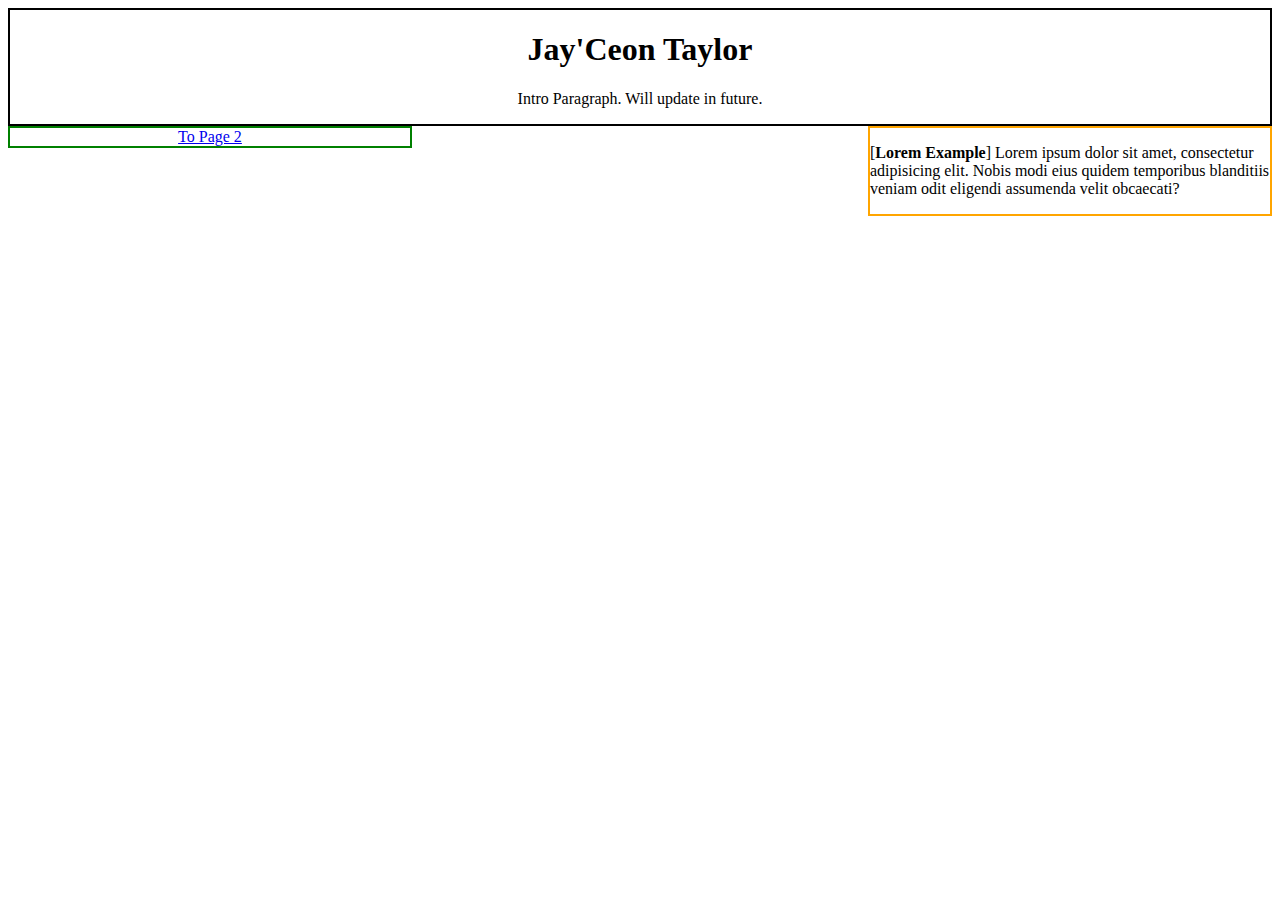
==== index.html @ 1b390d50 "CSS Decorating" ====
<!DOCTYPE html>
<html lang="en">
  <head>
    <meta charset="UTF-8" />
    <meta name="viewport" content="width=device-width, initial-scale=1.0" />
    <title>Home Page</title>
    <link rel="stylesheet" href="CSS/style.css" type="text/css" />
  </head>
  <body>
    <div id="titlemain">
      <!-- Headers -->
      <h1>Jay'Ceon Taylor</h1>

      <!-- Paragraph -->
      <p class="center">Intro Paragraph. Will update in future.</p>
    </div>

    <!-- Lorem Example -->
    <div id="righttext" ; style="border: 2px solid orange">
      <p>
        [<b>Lorem Example</b>] Lorem ipsum dolor sit amet, consectetur
        adipisicing elit. Nobis modi eius quidem temporibus blanditiis veniam
        odit eligendi assumenda velit obcaecati?
      </p>
    </div>

    <!-- Link to following page -->
    <div id="links" ; style="border: 2px solid green; width: 400px;">
      <a
        href="https://supedoj-expert-yodel-wr9qqp7j9vvf56vw-5500.preview.app.github.dev/page2.html"
        target="_parent"
        >To Page 2</a
      >
    </div>
  </body>
</html>
---- CSS/style.css ----
.center{text-align: center;}
#titlemain{text-align: center; border: 2px solid black ;}
#links{text-align: center;}
#righttext{float: right; width: 400px;}
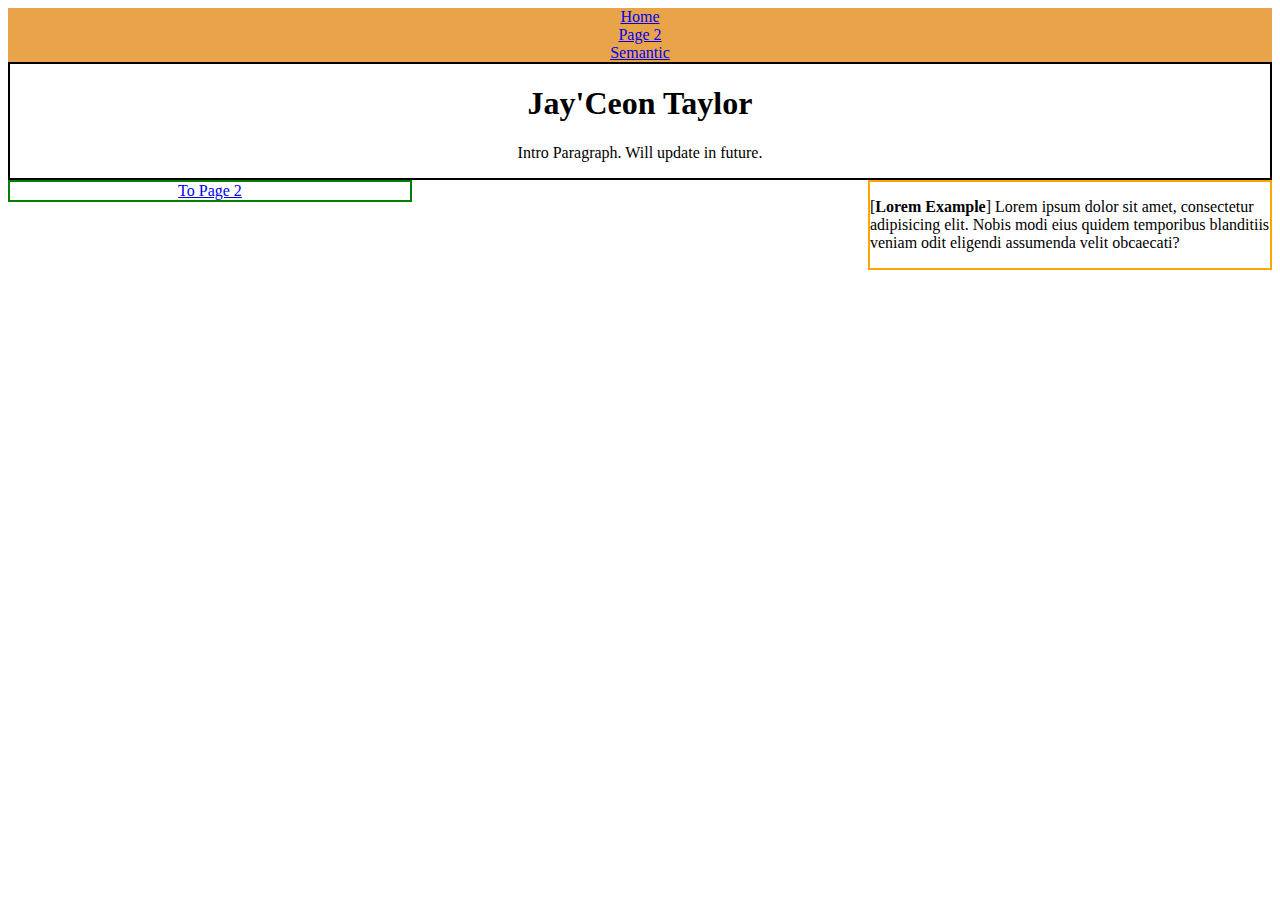
==== commit 20be101d: "Input Nav" ====
--- a/index.html
+++ b/index.html
@@ -7,6 +7,13 @@
     <link rel="stylesheet" href="CSS/style.css" type="text/css" />
   </head>
   <body>
+    <nav >
+      <ul class="nav-h">
+        <li><a href="#">Home</a></li>
+        <li><a href="page2.html">Page 2</a></li>
+        <li><a href="semantic.html">Semantic</a></li>
+      </ul>
+    </nav>
     <div id="titlemain">
       <!-- Headers -->
       <h1>Jay'Ceon Taylor</h1>
@@ -25,7 +32,7 @@
     </div>
 
     <!-- Link to following page -->
-    <div id="links" ; style="border: 2px solid green; width: 400px;">
+    <div id="links" ; style="border: 2px solid green; width: 400px">
       <a
         href="https://supedoj-expert-yodel-wr9qqp7j9vvf56vw-5500.preview.app.github.dev/page2.html"
         target="_parent"
--- a/CSS/style.css
+++ b/CSS/style.css
@@ -3,4 +3,10 @@
 .center{text-align: center;}
 #titlemain{text-align: center; border: 2px solid black ;}
 #links{text-align: center;}
-#righttext{float: right; width: 400px;}+#righttitle{float: right; width: 400px;}
+#righttext{float: right; width: 400px;}
+#lefttitle{width: 400px;}
+#lefttext{width: 400px;}
+
+.nav-h, .nav-v {list-style-type: none; margin: 0; padding: 0; }
+.nav-h {background-color: rgb(233, 164, 73); text-align: center; }
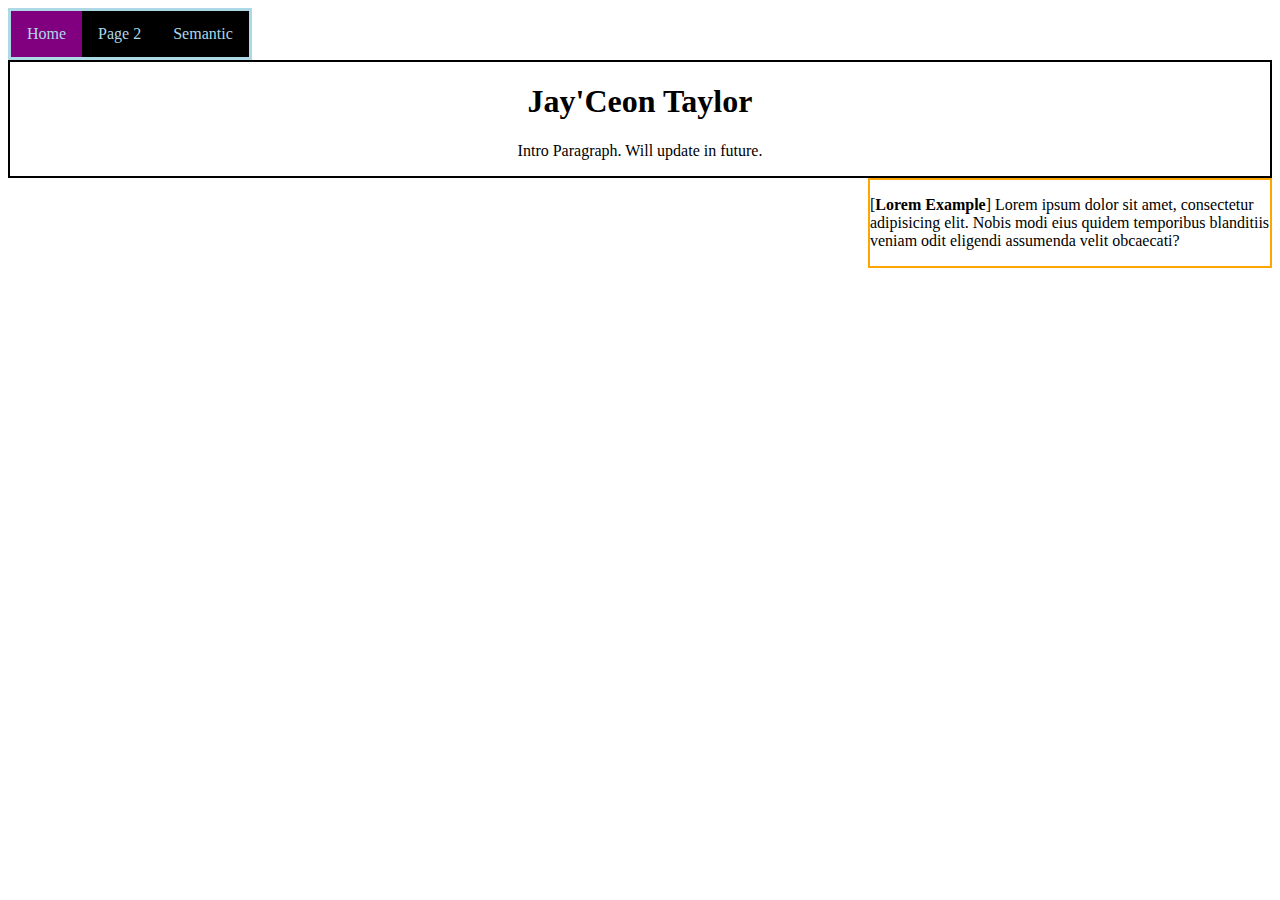
==== commit c0d645d4: "Nav Decorating, Function, adn Placement" ====
--- a/index.html
+++ b/index.html
@@ -9,7 +9,7 @@
   <body>
     <nav >
       <ul class="nav-h">
-        <li><a href="#">Home</a></li>
+        <li><a class="active" href="#">Home</a></li>
         <li><a href="page2.html">Page 2</a></li>
         <li><a href="semantic.html">Semantic</a></li>
       </ul>
@@ -31,13 +31,6 @@
       </p>
     </div>
 
-    <!-- Link to following page -->
-    <div id="links" ; style="border: 2px solid green; width: 400px">
-      <a
-        href="https://supedoj-expert-yodel-wr9qqp7j9vvf56vw-5500.preview.app.github.dev/page2.html"
-        target="_parent"
-        >To Page 2</a
-      >
-    </div>
+    
   </body>
 </html>
--- a/CSS/style.css
+++ b/CSS/style.css
@@ -1,12 +1,58 @@
+.center {
+  text-align: center;
+}
+#titlemain {
+  text-align: center;
+  border: 2px solid black;
+}
+#links {
+  text-align: center;
+}
+#righttitle {
+  float: right;
+  width: 400px;
+}
+#righttext {
+  float: right;
+  width: 400px;
+}
+#lefttitle {
+  width: 400px;
+}
+#lefttext {
+  width: 400px;
+}
 
+.nav-h,
+.nav-v {
+  list-style-type: none;
+  margin: 0;
+  padding: 0;
+  overflow: hidden;
+  background-color: black;
+  width: fit-content;
+  border: 3px solid lightblue;
+}
+.nav-h {
+  background-color: rgb(233, 164, 73);
+  text-align: center;
+}
+.nav-h li {
+  float: left;
+}
+li a {
+    display: block;
+    color: lightblue;
+    text-align: center;
+    padding: 14px 16px;
+    text-decoration: none;
+    background-color: black;
+  }
 
-.center{text-align: center;}
-#titlemain{text-align: center; border: 2px solid black ;}
-#links{text-align: center;}
-#righttitle{float: right; width: 400px;}
-#righttext{float: right; width: 400px;}
-#lefttitle{width: 400px;}
-#lefttext{width: 400px;}
+  li a:hover {background-color: hotpink;}
 
-.nav-h, .nav-v {list-style-type: none; margin: 0; padding: 0; }
-.nav-h {background-color: rgb(233, 164, 73); text-align: center; }
+  .active {background-color:purple;}
+
+  .heading-center{}
+
+  .heading-home{}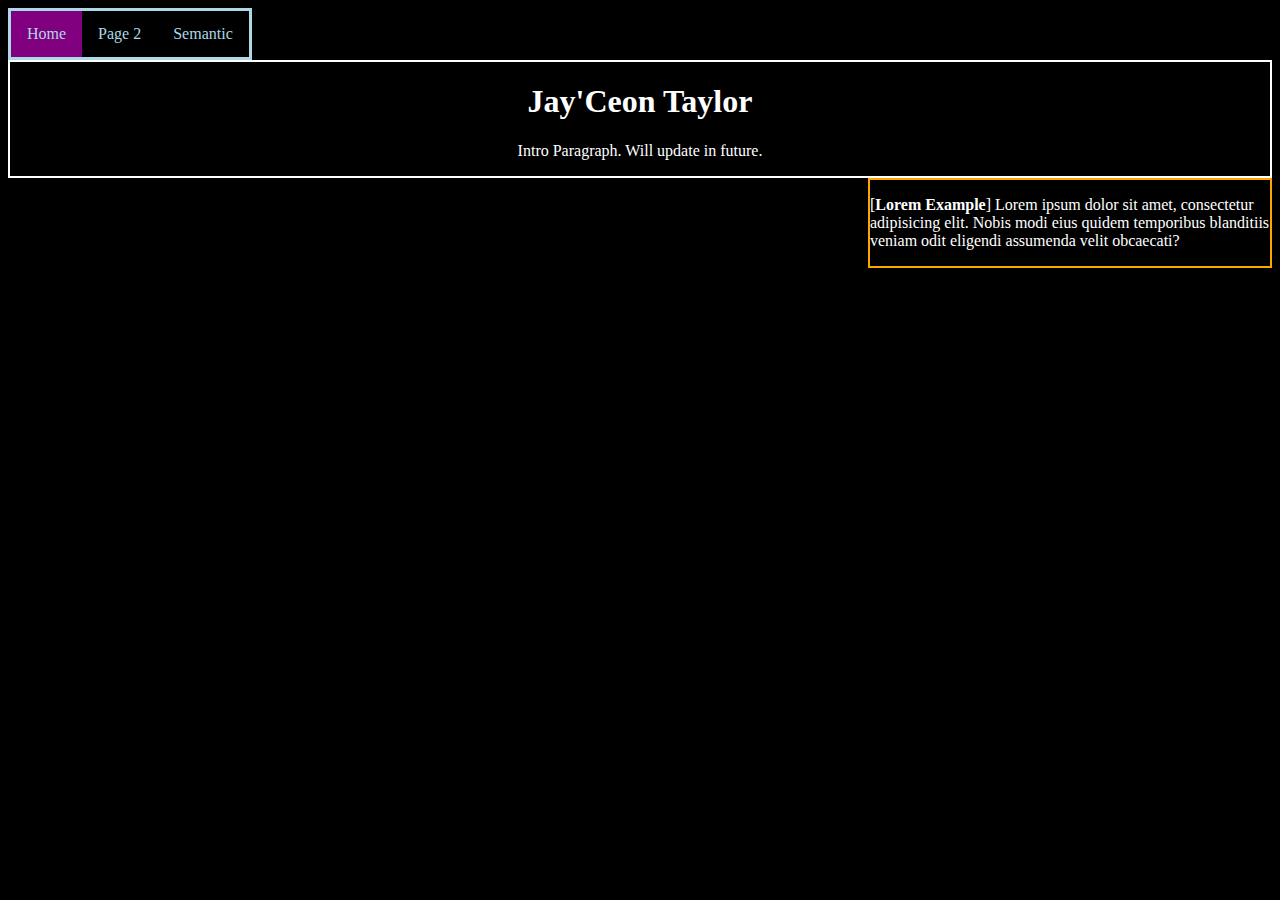
==== commit ed1c6d4e: "Deletion and Title movement and color change" ====
--- a/index.html
+++ b/index.html
@@ -6,7 +6,7 @@
     <title>Home Page</title>
     <link rel="stylesheet" href="CSS/style.css" type="text/css" />
   </head>
-  <body>
+  <body style="background-color: black;">
     <nav >
       <ul class="nav-h">
         <li><a class="active" href="#">Home</a></li>
--- a/CSS/style.css
+++ b/CSS/style.css
@@ -1,9 +1,11 @@
 .center {
   text-align: center;
+  color: white;
 }
 #titlemain {
   text-align: center;
-  border: 2px solid black;
+  border: 2px solid white;
+  color: white;
 }
 #links {
   text-align: center;
@@ -11,16 +13,20 @@
 #righttitle {
   float: right;
   width: 400px;
+  color: white;
 }
 #righttext {
   float: right;
   width: 400px;
+  color: white;
 }
 #lefttitle {
   width: 400px;
+  color: white;
 }
 #lefttext {
   width: 400px;
+  color: white;
 }
 
 .nav-h,
@@ -40,19 +46,34 @@
 .nav-h li {
   float: left;
 }
+
+
 li a {
-    display: block;
-    color: lightblue;
-    text-align: center;
-    padding: 14px 16px;
-    text-decoration: none;
-    background-color: black;
-  }
+  display: block;
+  color: lightblue;
+  text-align: center;
+  padding: 14px 16px;
+  text-decoration: none;
+  background-color: black;
+}
 
-  li a:hover {background-color: hotpink;}
+li a:hover {
+  background-color: hotpink;
+}
 
-  .active {background-color:purple;}
+.active {
+  background-color: purple;
+}
 
-  .heading-center{}
-
-  .heading-home{}+.header-a {
+  text-align: center;
+  position: absolute;
+  top: 0px;
+  right: 45%;
+  display: inline;
+  margin: 8px;
+  background-color: lightblue;
+}
+.general-text {color: white;}
+.general-text a {color: white}
+.general-text a:hover {color: hotpink;}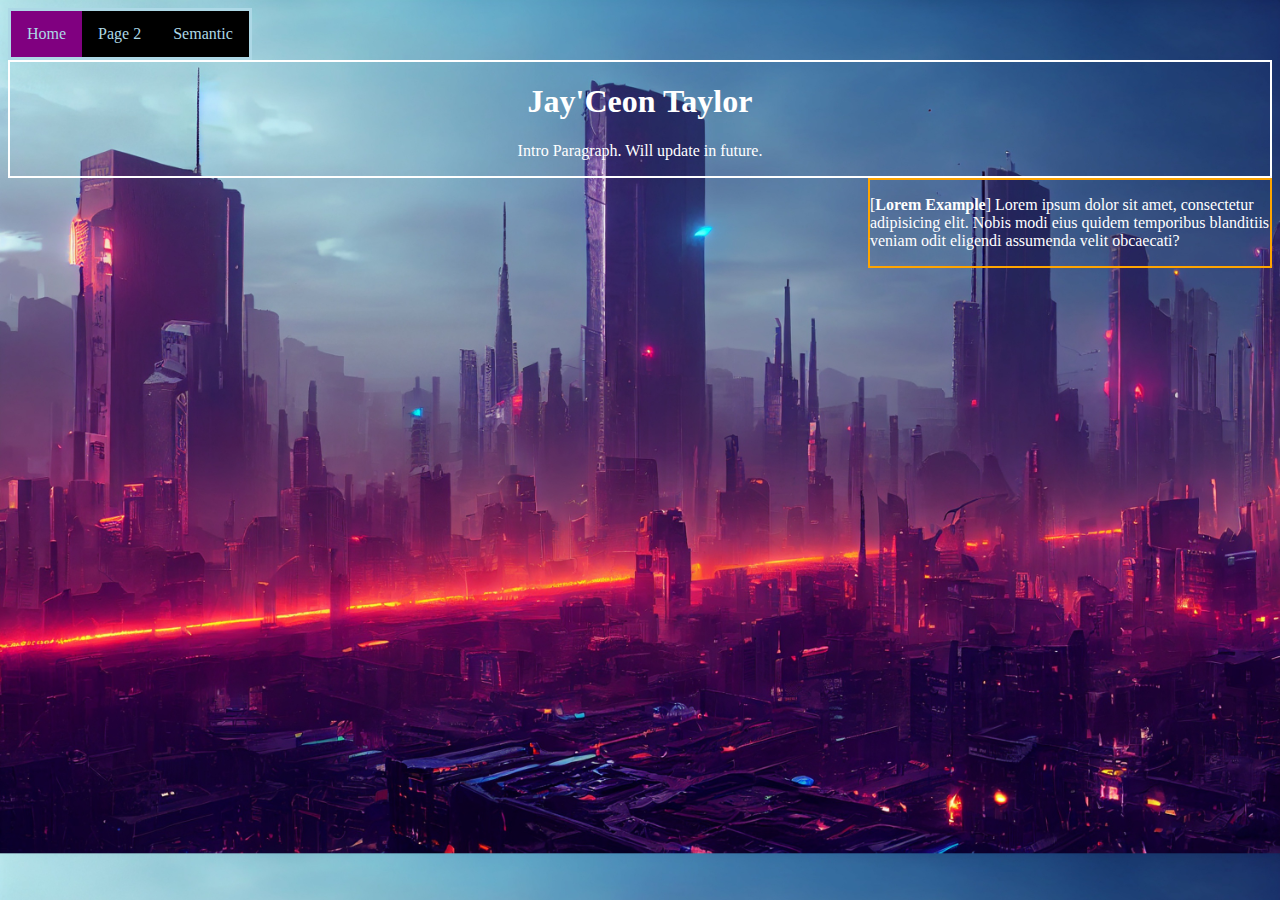
==== commit f2f70f40: "Insertion of Grid semantic and P2, must continue" ====
--- a/index.html
+++ b/index.html
@@ -6,7 +6,7 @@
     <title>Home Page</title>
     <link rel="stylesheet" href="CSS/style.css" type="text/css" />
   </head>
-  <body style="background-color: black;">
+  <body style="background-color: black;" class="background">
     <nav >
       <ul class="nav-h">
         <li><a class="active" href="#">Home</a></li>
--- a/CSS/style.css
+++ b/CSS/style.css
@@ -76,4 +76,33 @@
 }
 .general-text {color: white;}
 .general-text a {color: white}
-.general-text a:hover {color: hotpink;}+.general-text a:hover {color: hotpink;}
+.background {background-image: url(/Image/cyberpunk-7443431.jpg);
+  background-size: cover;
+}
+.background2{background-image: url(/Image/cyberpunk-g78ecc7cf7_1920.jpg);
+background-size: cover;
+display: grid;
+grid-template-areas: "head head head head" "nav nav nav nav" "left main main right" "left main main right" "foot foot foot foot";
+}
+
+/* Finish tomorrow when lesson is complete */
+.container-text{display: grid;
+}
+
+
+.basic-form {
+  margin: 32px 0;
+}
+
+#fname {
+  background-color: lightblue;
+  border: 2px solid purple;
+}
+#fname:focus {
+  border: 4px solid hotpink;
+}
+.basic-form,
+.morm-form {
+  margin: 32px 0;
+}
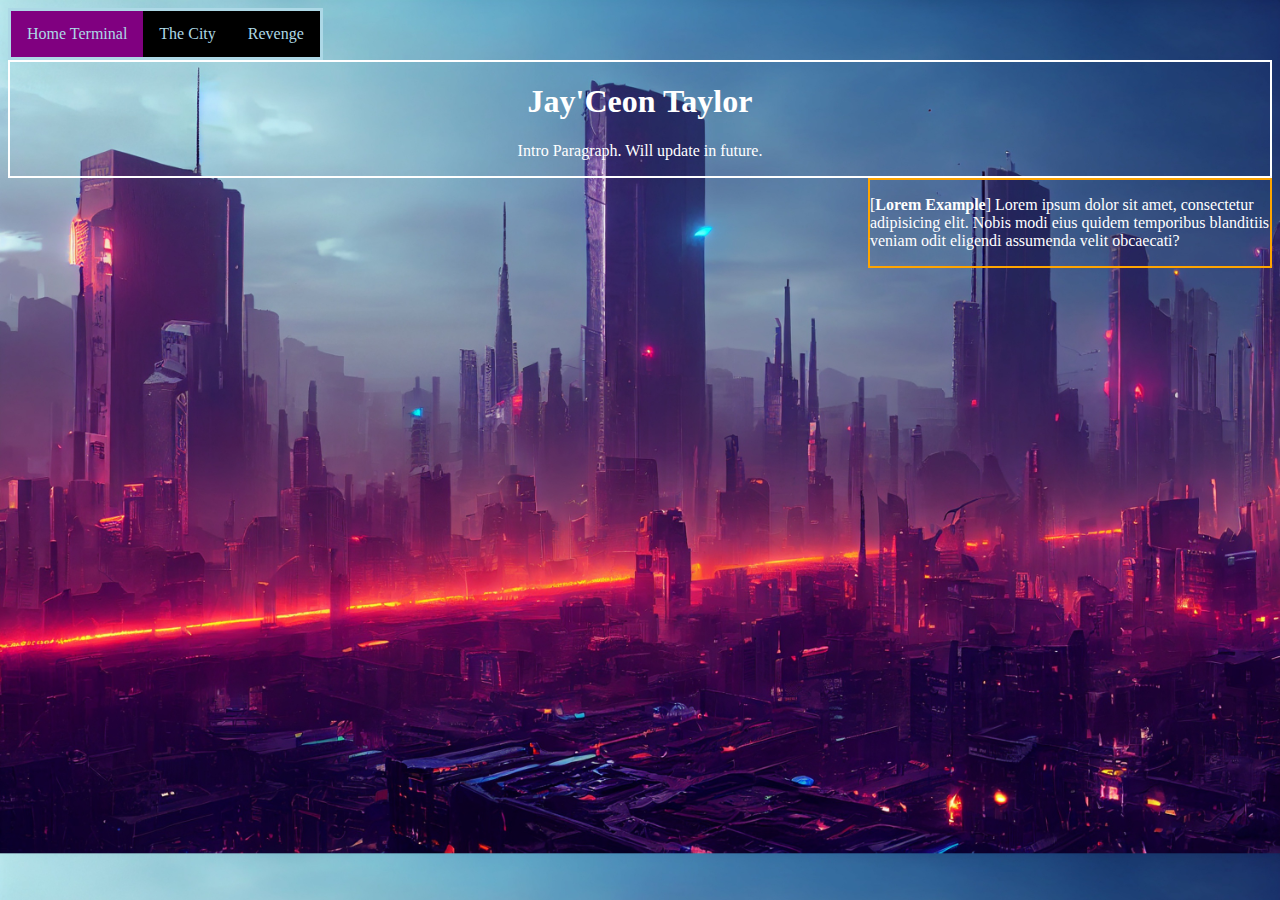
==== commit 2fecf70c: "Nav editing" ====
--- a/index.html
+++ b/index.html
@@ -9,9 +9,9 @@
   <body style="background-color: black;" class="background">
     <nav >
       <ul class="nav-h">
-        <li><a class="active" href="#">Home</a></li>
-        <li><a href="page2.html">Page 2</a></li>
-        <li><a href="semantic.html">Semantic</a></li>
+        <li><a class="active" href="#">Home Terminal</a></li>
+        <li><a href="page2.html">The City</a></li>
+        <li><a href="semantic.html">Revenge</a></li>
       </ul>
     </nav>
     <div id="titlemain">
--- a/CSS/style.css
+++ b/CSS/style.css
@@ -2,6 +2,7 @@
   text-align: center;
   color: white;
 }
+.center p{font-size: large;}
 #titlemain {
   text-align: center;
   border: 2px solid white;
@@ -38,13 +39,31 @@
   background-color: black;
   width: fit-content;
   border: 3px solid lightblue;
+
 }
+.nav-v2{list-style-type: none;
+  margin: 0;
+  padding: 0;
+  overflow: hidden;
+  background-color: black;
+  width: fit-content;
+  border: 3px solid hotpink;
+}
+.nav-v2 li a {display: block;
+  color: hotpink;
+  text-align: center;
+  padding: 14px 16px;
+  text-decoration: none;
+  background-color: black;}
+.nav-v2 li a:hover{background-color: lightblue;}
+
 .nav-h {
   background-color: rgb(233, 164, 73);
   text-align: center;
 }
 .nav-h li {
   float: left;
+  
 }
 
 
@@ -69,17 +88,37 @@
   text-align: center;
   position: absolute;
   top: 0px;
-  right: 45%;
-  display: inline;
+  right: 47%;
+  display: -moz-inline-grid;
   margin: 8px;
   background-color: lightblue;
+  grid-area: head;
 }
+.header-a2{text-align: center;
+  position: absolute;
+  top: 0px;
+  right: 43%;
+  display: -ms-inline-grid;
+  margin: 8px;
+  background-color: lightblue;
+  grid-area: head;}
 .general-text {color: white;}
 .general-text a {color: white}
 .general-text a:hover {color: hotpink;}
 .background {background-image: url(/Image/cyberpunk-7443431.jpg);
   background-size: cover;
 }
+.foot, .right-nav{color: hotpink;}
+.nav{grid-area: nav;}
+.nav-v{grid-area: left;}
+.main{grid-area: main;}
+.right-nav{grid-area: right;}
+.foot{grid-area: foot; text-align: center;}
+.foot p {display: inline;
+background-color: black;}
+.foot a{background-color: black; color: hotpink;}
+.foot a:hover{color: lightblue; background-color: purple;}
+
 .background2{background-image: url(/Image/cyberpunk-g78ecc7cf7_1920.jpg);
 background-size: cover;
 display: grid;
@@ -106,3 +145,8 @@
 .morm-form {
   margin: 32px 0;
 }
+.heading-top{color: aqua; background-color: rgba(90, 7, 40, 0.614); display: inline;}
+.story-top{color: lightblue; background-color: black;}
+
+.heading {color:magenta; background-color: rgba(0, 255, 255, 0.704); display: inline;}
+.story{color: black;background-color: rgba(0, 255, 255, 0.551);}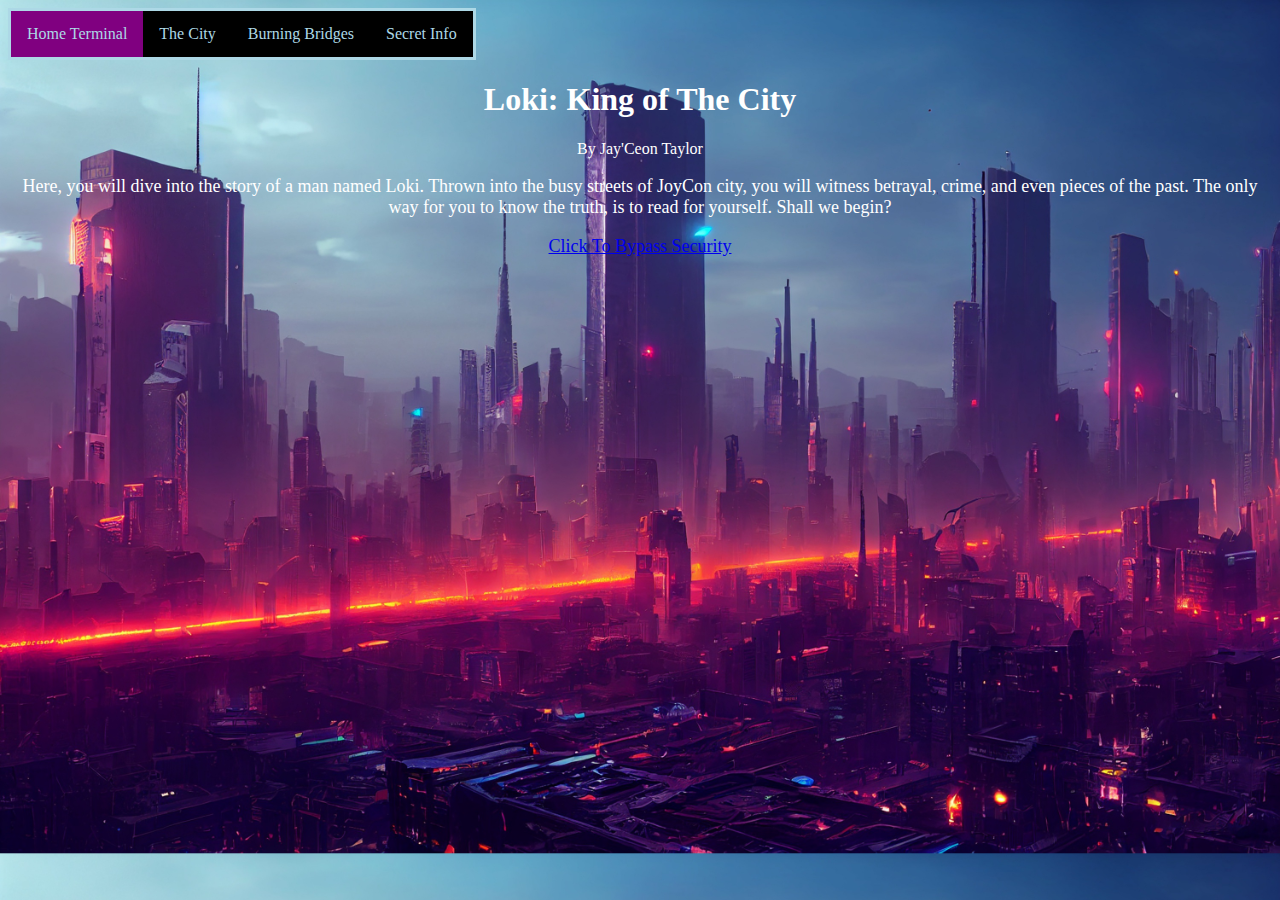
==== commit 906730c6: "The Finishing Touches" ====
--- a/index.html
+++ b/index.html
@@ -6,31 +6,34 @@
     <title>Home Page</title>
     <link rel="stylesheet" href="CSS/style.css" type="text/css" />
   </head>
-  <body style="background-color: black;" class="background">
-    <nav >
+  <body  class="background">
+    <nav>
       <ul class="nav-h">
         <li><a class="active" href="#">Home Terminal</a></li>
         <li><a href="page2.html">The City</a></li>
-        <li><a href="semantic.html">Revenge</a></li>
+        <li><a href="semantic.html">Burning Bridges</a></li>
+        <li><a href="info.html">Secret Info</a></li>
       </ul>
     </nav>
     <div id="titlemain">
       <!-- Headers -->
-      <h1>Jay'Ceon Taylor</h1>
+      <h1>Loki: King of The City</h1>
 
       <!-- Paragraph -->
-      <p class="center">Intro Paragraph. Will update in future.</p>
+      <p class="center">By Jay'Ceon Taylor</p>
     </div>
 
     <!-- Lorem Example -->
-    <div id="righttext" ; style="border: 2px solid orange">
+    <div class="center" >
       <p>
-        [<b>Lorem Example</b>] Lorem ipsum dolor sit amet, consectetur
-        adipisicing elit. Nobis modi eius quidem temporibus blanditiis veniam
-        odit eligendi assumenda velit obcaecati?
+        Here, you will dive into the story of a man named Loki. Thrown into the
+        busy streets of JoyCon city, you will witness betrayal, crime, and even
+        pieces of the past. The only way for you to know the truth, is to read
+        for yourself. Shall we begin?
+      </p>
+      <p class="bypass">
+        <a href="page2.html">Click To Bypass Security</a>
       </p>
     </div>
-
-    
   </body>
 </html>
--- a/CSS/style.css
+++ b/CSS/style.css
@@ -5,7 +5,6 @@
 .center p{font-size: large;}
 #titlemain {
   text-align: center;
-  border: 2px solid white;
   color: white;
 }
 #links {
@@ -149,4 +148,6 @@
 .story-top{color: lightblue; background-color: black;}
 
 .heading {color:magenta; background-color: rgba(0, 255, 255, 0.704); display: inline;}
-.story{color: black;background-color: rgba(0, 255, 255, 0.551);}+.story{color: black;background-color: rgba(0, 255, 255, 0.551);}
+.bypass {color: white;}
+.bypass a:hover {color:lightblue;background-color: black;}